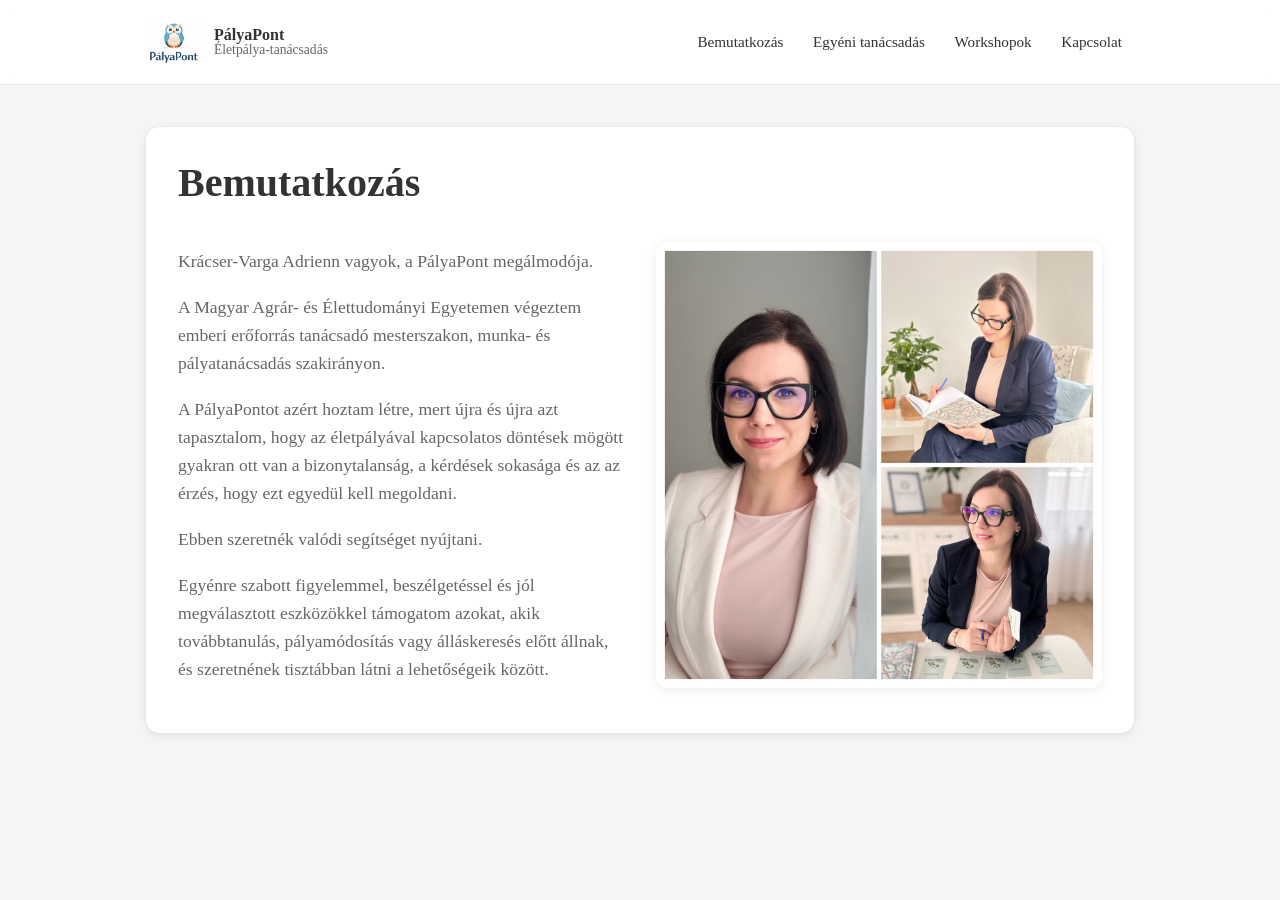
==== bemutatkozas.html @ 53f5417f "Refactor layout and styling for "Bemutatkozás" and "Kapcsolat" pages; enhance flexbox structure and " ====
<!DOCTYPE html>
<html lang="hu">
<head>
    <meta charset="UTF-8">
    <meta name="viewport" content="width=device-width, initial-scale=1.0">
    <title>Bemutatkozás - PályaPont</title>

    <link rel="canonical" href="https://palyapont.hu/bemutatkozas.html">
    <meta name="description" content="Bemutatkozás - Pályaorientációs és karriertanácsadás Aszódon és online.">

    <meta property="og:type" content="website">
    <meta property="og:site_name" content="PályaPont">
    <meta property="og:title" content="Bemutatkozás - PályaPont">
    <meta property="og:description" content="Pályaorientációs és karriertanácsadás Aszódon és online.">
    <meta property="og:url" content="https://palyapont.hu/bemutatkozas.html">
    <meta property="og:image" content="https://palyapont.hu/img/logo.png">

    <meta name="twitter:card" content="summary_large_image">
    <meta name="twitter:title" content="Bemutatkozás - PályaPont">
    <meta name="twitter:description" content="Pályaorientációs és karriertanácsadás Aszódon és online.">
    <meta name="twitter:image" content="https://palyapont.hu/img/logo.png">

    <link rel="stylesheet" href="css/style.css">
    <script src="js/site.js" defer></script>

    <script>
        !function(t,e){var o,n,p,r;e.__SV||(window.posthog=e,e._i=[],e.init=function(i,s,a){function g(t,e){var o=e.split(".");2==o.length&&(t=t[o[0]],e=o[1]),t[e]=function(){t.push([e].concat(Array.prototype.slice.call(arguments,0)))}}(p=t.createElement("script")).type="text/javascript",p.async=!0,p.src=s.api_host.replace(".i.posthog.com","-assets.i.posthog.com")+"/static/array.js",(r=t.getElementsByTagName("script")[0]).parentNode.insertBefore(p,r);var u=e;for(void 0!==a?u=e[a]=[]:a="posthog",u.people=u.people||[],u.toString=function(t){var e="posthog";return"posthog"!==a&&(e+="."+a),t||(e+=" (stub)"),e},u.people.toString=function(){return u.toString(1)+".people (stub)"},o="init capture register register_once register_for_session unregister opt_out_capturing has_opted_out_capturing opt_in_capturing reset isFeatureEnabled getFeatureFlag getFeatureFlagPayload reloadFeatureFlags group identify setPersonProperties setPersonPropertiesForFlags resetPersonPropertiesForFlags setGroupPropertiesForFlags resetGroupPropertiesForFlags resetGroups onFeatureFlags addFeatureFlagsHandler onSessionId getSurveys getActiveMatchingSurveys renderSurvey canRenderSurvey getNextSurveyStep".split(" "),n=0;n<o.length;n++)g(u,o[n]);e._i.push([i,s,a])},e.__SV=1)}(document,window.posthog||[]);
        posthog.init('phc_50DspxjmrB7bFEIfa6IRnMiwQcTKp0vSWF6XQ8vsvF3', {
            api_host: 'https://eu.i.posthog.com',
            defaults: '2026-01-30'
        })
    </script>
</head>
<body>
    <a class="skip-link" href="#tartalom">Ugrás a tartalomra</a>

    <header class="site-header" role="banner">
        <div class="nav-inner">
            <a class="brand" href="index.html" aria-label="PályaPont főoldal">
                <img src="img/ikon.png" alt="PályaPont ikon" class="brand-logo" loading="eager">
                <div class="brand-title">
                    <strong>PályaPont</strong>
                    <span class="brand-sub">Életpálya-tanácsadás</span>
                </div>
            </a>

            <nav id="topnav" class="nav" aria-label="Felső navigáció" data-open="false">
                <a href="index.html">Bemutatkozás</a>
                <a href="tanacsadas.html">Egyéni tanácsadás</a>
                <a href="workshopok.html">Workshopok</a>
                <!-- <a href="blog.html">Blog</a> -->
                <a href="kapcsolat.html">Kapcsolat</a>
            </nav>
        </div>
    </header>

    <main id="tartalom" class="main" role="main">
        <article class="card" aria-label="Bemutatkozás">
            <h1>Bemutatkozás</h1>
            <div class="bemutatkozas-flex">
                <div class="bemutatkozas-szoveg">
                    <p>Krácser-Varga Adrienn vagyok, a PályaPont megálmodója.</p>
                    <p>A Magyar Agrár- és Élettudományi Egyetemen végeztem emberi erőforrás tanácsadó mesterszakon, munka- és pályatanácsadás szakirányon.</p>
                    <p>A PályaPontot azért hoztam létre, mert újra és újra azt tapasztalom, hogy az életpályával kapcsolatos döntések mögött gyakran ott van a bizonytalanság, a kérdések sokasága és az az érzés, hogy ezt egyedül kell megoldani.</p>
                    <p>Ebben szeretnék valódi segítséget nyújtani.</p>
                    <p>Egyénre szabott figyelemmel, beszélgetéssel és jól megválasztott eszközökkel támogatom azokat, akik továbbtanulás, pályamódosítás vagy álláskeresés előtt állnak, és szeretnének tisztábban látni a lehetőségeik között.</p>
                </div>
                <img src="img/intro-kollazs.jpeg" alt="Krácser-Varga Adrienn kollázs" class="bemutatkozas-collage">
            </div>
        </article>
    </main>
</body>
</html>
---- css/style.css ----
*, *::before, *::after {
  box-sizing: border-box;
}

:root {
  --bg: #f5f5f5;
  --surface: #ffffff;
  --text: #333;
  --muted: #666;
  --muted-2: #777;
  --border: #e6e6e6;
  --shadow: 0 2px 10px rgba(0, 0, 0, 0.1);
  --shadow-soft: 0 1px 6px rgba(0, 0, 0, 0.06);
  --brand: #2b6cb0;
  --brand-hover: #1e4e8c;
  --nav-h: 84px;
}

html {
  scroll-behavior: smooth;
}

@media (prefers-reduced-motion: reduce) {
  html {
    scroll-behavior: auto;
  }
  * {
    transition: none !important;
    animation: none !important;
  }
}

body {
  font-family: Cambria, Georgia, "Times New Roman", Times, serif;
  margin: 0;
  color: var(--text);
  background-color: var(--bg);
}

a {
  color: var(--brand);
  text-decoration: underline;
  text-underline-offset: 0.14em;
  text-decoration-color: rgba(43, 108, 176, 0.5);
}

a:visited {
  color: var(--brand);
}

a:hover,

a:focus-visible {
  color: var(--brand-hover);
  text-decoration-color: rgba(30, 78, 140, 0.9);
}

.skip-link {
  position: absolute;
  top: 0.5rem;
  left: 0.5rem;
  padding: 0.6rem 0.8rem;
  background: var(--surface);
  border: 1px solid rgba(0, 0, 0, 0.1);
  border-radius: 10px;
  box-shadow: var(--shadow-soft);
  transform: translateY(-140%);
  transition: transform 140ms ease;
  z-index: 9999;
}

.skip-link:focus {
  transform: translateY(0);
}

.site-header {
  position: sticky;
  top: 0;
  z-index: 1000;
  background: rgba(255, 255, 255, 0.92);
  backdrop-filter: blur(10px);
  border-bottom: 1px solid rgba(0, 0, 0, 0.08);
}

.nav-inner {
  max-width: 1020px;
  margin: 0 auto;
  padding: 0.75rem 1rem;
  display: flex;
  align-items: center;
  justify-content: space-between;
  gap: 1rem;
  min-height: var(--nav-h);
}

.brand {
  display: flex;
  align-items: center;
  gap: 0.75rem;
  text-decoration: none;
  border-radius: 12px;
}

.brand:focus-visible {
  outline: 3px solid rgba(43, 108, 176, 0.55);
  outline-offset: 4px;
}

.brand-logo {
  width: 56px;
  height: 56px;
  border-radius: 12px;
  object-fit: contain;
  background: #fff;
}

.brand-title {
  display: flex;
  flex-direction: column;
  line-height: 1.1;
}
.brand-title strong {
  font-size: 1rem;
  color: var(--text);
}

.brand-title span {
  font-size: 0.85rem;
  color: var(--muted);
}


.nav {
  display: flex;
  gap: 0.35rem;
  align-items: center;
  flex-wrap: wrap;
}

.nav a {
  display: inline-flex;
  align-items: center;
  padding: 0.55rem 0.75rem;
  border-radius: 999px;
  text-decoration: none;
  color: var(--text);
  font-size: 0.95rem;
}

.nav a:hover,
.nav a:focus-visible {
  background: rgba(43, 108, 176, 0.10);
  color: var(--brand-hover);
}

.nav a[aria-current="page"] {
  background: rgba(43, 108, 176, 0.14);
  color: var(--brand-hover);
  font-weight: 700;
}

.main {
  max-width: 1020px;
  margin: 0 auto;
  padding: 1.25rem 1rem 3rem 1rem;
}

.card {
  width: 100%;
  background-color: var(--surface);
  border-radius: 14px;
  box-shadow: var(--shadow);
  padding: 2rem;
  margin: 1.35rem 0;
}

.hero {
  padding: 2.25rem 2rem;
}

.hero-grid {
  display: grid;
  grid-template-columns: 1.15fr 0.85fr;
  gap: 1.25rem;
  align-items: center;
}

.hero-grid--single {
  grid-template-columns: 1fr;
}

.hero-grid--media {
  grid-template-columns: 1.1fr 0.9fr;
  align-items: start;
}

.hero-grid--balanced {
  grid-template-columns: 1fr 1fr;
  align-items: center;
}

.hero-grid--balanced .hero-media {
  display: flex;
  justify-content: center;
}

.hero-grid--balanced .hero-media img {
  max-width: 360px;
}

.hero-media {
  margin: 0;
}

.hero-media img {
  display: block;
  width: 100%;
  height: auto;
  border-radius: 14px;
  border: 1px solid var(--border);
  box-shadow: var(--shadow-soft);
}

.hero-actions {
  display: flex;
  flex-wrap: wrap;
  gap: 0.6rem;
  margin-top: 1.1rem;
}

.btn {
  display: inline-flex;
  align-items: center;
  justify-content: center;
  gap: 0.5rem;
  border-radius: 999px;
  padding: 0.65rem 0.9rem;
  text-decoration: none;
  border: 1px solid rgba(0, 0, 0, 0.12);
  color: var(--text);
  background: #fff;
  font-weight: 700;
}

.btn-primary {
  background: rgba(43, 108, 176, 0.12);
  border-color: rgba(43, 108, 176, 0.22);
  color: var(--brand-hover);
}

.btn:hover,
.btn:focus-visible {
  border-color: rgba(43, 108, 176, 0.45);
}

h1 {
  color: var(--text);
  font-size: 2.5rem;
  margin: 0 0 1rem 0;
}

h2 {
  color: #444;
  font-size: 1.5rem;
  margin-top: 2rem;
  margin-bottom: 1rem;
}

h3 {
  color: var(--text);
  font-size: 1.15rem;
  margin: 0;
}

p {
  color: var(--muted);
  font-size: 1.1rem;
  line-height: 1.6;
  text-align: left;
}

ul {
  color: var(--muted);
  font-size: 1.1rem;
  line-height: 1.8;
  text-align: left;
  list-style-position: inside;
}

ul ul {
  margin-left: 2rem;
  list-style-type: disc;
}

.muted {
  color: var(--muted);
}

.pill-list {
  display: flex;
  flex-wrap: wrap;
  gap: 0.5rem;
  margin: 0.75rem 0 0 0;
  padding: 0;
  list-style: none;
}

.pill {
  display: inline-flex;
  padding: 0.35rem 0.6rem;
  border-radius: 999px;
  background: rgba(0, 0, 0, 0.05);
  color: var(--muted);
  font-size: 0.95rem;
}

.contact {
  margin-top: 1rem;
  padding-top: 0;
  border-top: 0;
  color: var(--muted);
  font-size: 1rem;
  line-height: 1.6;
}

.contact strong {
  color: var(--text);
  display: block;
  margin-bottom: 0.15rem;
}

.contact-title {
  margin: 0;
}

.contact-links {
  margin-top: 0.9rem;
  display: grid;
  gap: 0.25rem;
}

.contact a {
  word-break: break-word;
}

.bemutatkozas-flex {
  display: flex;
  flex-wrap: wrap;
  gap: 2rem;
  align-items: center;
  margin-top: 1.5rem;
}

.bemutatkozas-szoveg {
  flex: 1 1 360px;
  min-width: 280px;
}

.bemutatkozas-collage {
  display: block;
  flex: 1 1 360px;
  min-width: 280px;
  width: 100%;
  max-width: 480px;
  height: auto;
  border-radius: 12px;
  box-shadow: 0 2px 12px rgba(0,0,0,0.08);
  object-fit: cover;
}

.events {
  display: grid;
  grid-template-columns: 1fr;
  gap: 1rem;
  margin-top: 1rem;
}

.event-card {
  border: 1px solid var(--border);
  border-radius: 12px;
  overflow: hidden;
  background: #fff;
  box-shadow: var(--shadow-soft);
}

.event-card {
  border: 1px solid var(--border);
  border-radius: 12px;
  overflow: hidden;
  background: #fff;
  box-shadow: var(--shadow-soft);
  display: flex;
  gap: 1rem;
  align-items: flex-start;
}

.event-image {
  display: block;
  width: min(420px, 40%);
  max-width: 420px;
  height: auto;
  flex: 0 0 auto;
  object-fit: cover;
}

.event-body {
  padding: 1rem;
}

.event-meta {
  margin-top: 0.35rem;
  font-size: 0.95rem;
  color: var(--muted-2);
}

.map {
  margin-top: 1.25rem;
  border: 1px solid var(--border);
  border-radius: 14px;
  overflow: hidden;
  background: #fff;
  box-shadow: var(--shadow-soft);
}

.map iframe {
  display: block;
  width: 100%;
  height: min(420px, 70vh);
  border: 0;
}

.gallery {
  margin-top: 1.25rem;
  display: flex;
  flex-wrap: wrap;
  gap: 0.8rem;
  justify-content: center;
}


.gallery a {
  display: block;
  text-decoration: none;
  color: inherit;
  flex: 1 1 calc(25% - 0.8rem);
  max-width: calc(25% - 0.8rem);
}

.gallery figure {
  margin: 0;
}

.gallery img {
  display: block;
  width: 100%;
  height: 180px;
  object-fit: cover;
  border-radius: 14px;
  border: 1px solid var(--border);
  box-shadow: var(--shadow-soft);
  transition: transform 160ms ease, box-shadow 160ms ease;
}

.gallery a:hover img,
.gallery a:focus-visible img {
  transform: translateY(-1px);
  box-shadow: 0 10px 22px rgba(0, 0, 0, 0.12);
}

@media (max-width: 900px) {
  .hero-grid,
  .hero-grid--media,
  .hero-grid--balanced {
    grid-template-columns: 1fr;
  }

  .bemutatkozas-szoveg,
  .bemutatkozas-collage {
    flex-basis: 100%;
    min-width: 0;
  }

  .gallery a {
    flex: 1 1 calc(50% - 0.8rem);
    max-width: calc(50% - 0.8rem);
  }
  .gallery img {
    height: 200px;
  }
}

@media (max-width: 520px) {
  .gallery a {
    flex: 1 1 100%;
    max-width: 100%;
  }
  .gallery img {
    height: auto;
    aspect-ratio: 4 / 3;
  }
}

body.lightbox-open {
  overflow: hidden;
}

.pp-lightbox {
  position: fixed;
  inset: 0;
  z-index: 2000;
  display: flex;
  align-items: center;
  justify-content: center;
  padding: 1.25rem;
  background: rgba(0, 0, 0, 0.86);
}

.pp-lightbox__content {
  position: relative;
  width: min(1100px, 96vw);
}

.pp-lightbox__close {
  position: absolute;
  top: -0.5rem;
  right: -0.5rem;
  width: 44px;
  height: 44px;
  border-radius: 999px;
  border: 1px solid rgba(255, 255, 255, 0.22);
  background: rgba(20, 20, 20, 0.6);
  color: #fff;
  font-size: 1.9rem;
  line-height: 1;
  cursor: pointer;
}

.pp-lightbox__close:hover,
.pp-lightbox__close:focus-visible {
  background: rgba(20, 20, 20, 0.82);
  outline: 3px solid rgba(255, 255, 255, 0.55);
  outline-offset: 2px;
}

.pp-lightbox__nav {
  position: absolute;
  top: 50%;
  transform: translateY(-50%);
  width: 46px;
  height: 46px;
  border-radius: 999px;
  border: 1px solid rgba(255, 255, 255, 0.22);
  background: rgba(20, 20, 20, 0.6);
  color: #fff;
  display: inline-flex;
  align-items: center;
  justify-content: center;
  font-size: 2rem;
  line-height: 1;
  cursor: pointer;
}

.pp-lightbox__prev {
  left: -0.5rem;
}

.pp-lightbox__next {
  right: -0.5rem;
}

.pp-lightbox__nav:hover,
.pp-lightbox__nav:focus-visible {
  background: rgba(20, 20, 20, 0.82);
  outline: 3px solid rgba(255, 255, 255, 0.55);
  outline-offset: 2px;
}

.pp-lightbox__nav[disabled],
.pp-lightbox__nav[aria-disabled="true"] {
  opacity: 0.35;
  cursor: default;
}

@media (max-width: 600px) {
  .pp-lightbox__prev {
    left: 0.25rem;
  }

  .pp-lightbox__next {
    right: 0.25rem;
  }
}

.pp-lightbox__figure {
  margin: 0;
}

.pp-lightbox__img {
  display: block;
  width: 100%;
  height: auto;
  max-height: 84vh;
  object-fit: contain;
  border-radius: 14px;
  background: rgba(0, 0, 0, 0.25);
  box-shadow: 0 24px 60px rgba(0, 0, 0, 0.45);
}

.pp-lightbox__caption {
  margin-top: 0.75rem;
  color: rgba(255, 255, 255, 0.92);
  text-align: center;
  font-size: 0.95rem;
}

@media (max-width: 900px) {
  .hero-grid {
    grid-template-columns: 1fr;
  }
}

@media (max-width: 820px) {
  .nav-inner {
    flex-wrap: wrap;
  }

  .brand {
    flex: 1 0 100%;
  }

  .nav {
    flex: 1 0 100%;
    justify-content: flex-start;
    gap: 0.25rem;
    padding-bottom: 0.25rem;
  }

  .nav a {
    padding: 0.6rem 0.7rem;
    border-radius: 999px;
  }
}

@media (max-width: 600px) {
  .main {
    padding: 1rem 1rem 2.25rem 1rem;
  }

  .card {
    padding: 1.25rem;
    border-radius: 12px;
    margin: 1rem 0;
  }

  .hero {
    padding: 1.5rem 1.25rem;
  }

  h1 {
    font-size: 2rem;
  }

  h2 {
    font-size: 1.25rem;
    margin-top: 1.5rem;
  }

  h3 {
    font-size: 1.05rem;
  }

  p,
  ul {
    font-size: 1rem;
  }

  ul {
    line-height: 1.7;
  }

  .contact {
    margin-top: 1.5rem;
    padding-top: 1.25rem;
  }
}

@media (max-width: 700px) {
  .event-card {
    flex-direction: column;
    align-items: stretch;
  }

  .event-image {
    width: 100%;
    max-width: none;
    height: auto;
    flex: 0 0 auto;
  }
}
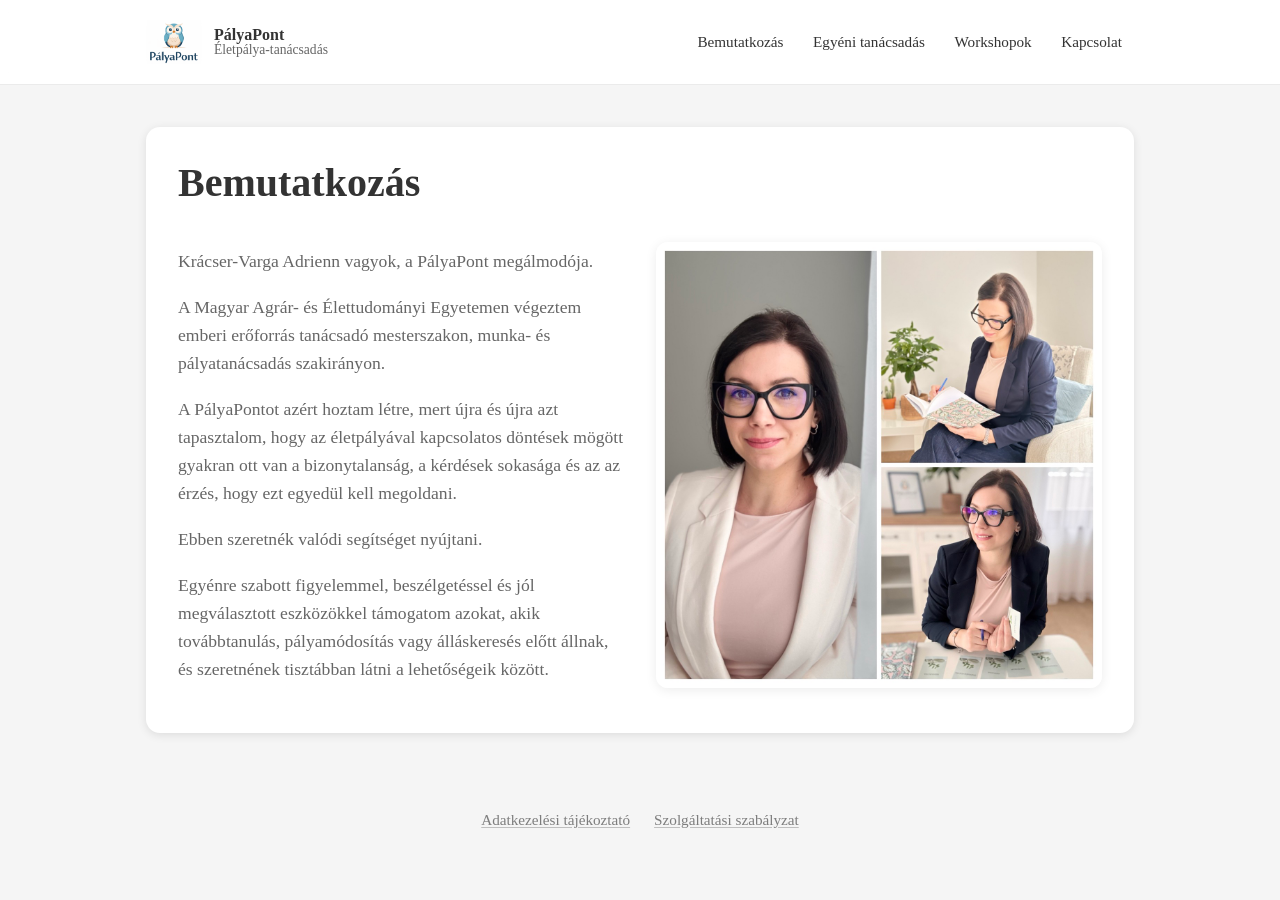
==== commit a554c7e8: "add docs" ====
--- a/bemutatkozas.html
+++ b/bemutatkozas.html
@@ -69,5 +69,12 @@
             </div>
         </article>
     </main>
+
+    <footer class="site-footer" role="contentinfo">
+        <div class="site-footer-inner">
+            <a href="docs/Adatkezelési_tájékoztató_PályaPont.pdf" target="_blank" rel="noopener">Adatkezelési tájékoztató</a>
+            <a href="docs/Szolgáltatási_szabályzat_PályaPont.pdf" target="_blank" rel="noopener">Szolgáltatási szabályzat</a>
+        </div>
+    </footer>
 </body>
 </html>
--- a/css/style.css
+++ b/css/style.css
@@ -343,6 +343,33 @@
   word-break: break-word;
 }
 
+.site-footer {
+  max-width: 1020px;
+  margin: 0 auto 2rem auto;
+  padding: 0 1rem;
+}
+
+.site-footer-inner {
+  display: flex;
+  flex-wrap: wrap;
+  gap: 0.75rem 1.5rem;
+  justify-content: center;
+  padding-top: 0.5rem;
+  color: rgba(51, 51, 51, 0.62);
+  font-size: 0.95rem;
+}
+
+.site-footer-inner a {
+  color: rgba(51, 51, 51, 0.62);
+  text-decoration-color: rgba(51, 51, 51, 0.28);
+}
+
+.site-footer-inner a:hover,
+.site-footer-inner a:focus-visible {
+  color: rgba(30, 78, 140, 0.82);
+  text-decoration-color: rgba(30, 78, 140, 0.45);
+}
+
 .bemutatkozas-flex {
   display: flex;
   flex-wrap: wrap;
@@ -490,6 +517,10 @@
 }
 
 @media (max-width: 520px) {
+  .site-footer-inner {
+    justify-content: flex-start;
+  }
+
   .gallery a {
     flex: 1 1 100%;
     max-width: 100%;
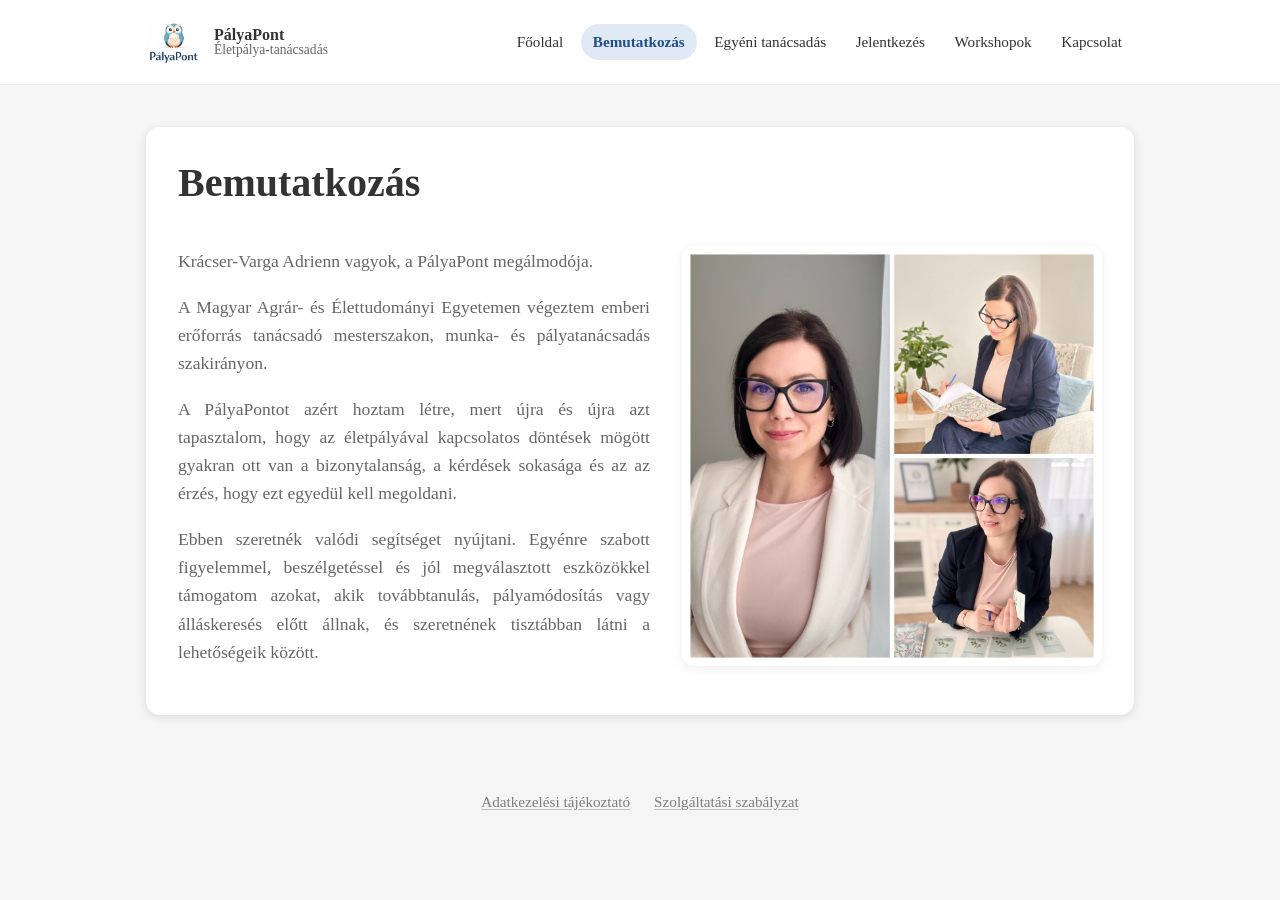
==== commit 63e9f05d: "Refactor code structure for improved readability and maintainability" ====
--- a/bemutatkozas.html
+++ b/bemutatkozas.html
@@ -45,8 +45,10 @@
             </a>
 
             <nav id="topnav" class="nav" aria-label="Felső navigáció" data-open="false">
-                <a href="index.html">Bemutatkozás</a>
+                <a href="index.html">Főoldal</a>
+                <a href="bemutatkozas.html">Bemutatkozás</a>
                 <a href="tanacsadas.html">Egyéni tanácsadás</a>
+                <a href="jelentkezes.html">Jelentkezés</a>
                 <a href="workshopok.html">Workshopok</a>
                 <!-- <a href="blog.html">Blog</a> -->
                 <a href="kapcsolat.html">Kapcsolat</a>
@@ -62,8 +64,7 @@
                     <p>Krácser-Varga Adrienn vagyok, a PályaPont megálmodója.</p>
                     <p>A Magyar Agrár- és Élettudományi Egyetemen végeztem emberi erőforrás tanácsadó mesterszakon, munka- és pályatanácsadás szakirányon.</p>
                     <p>A PályaPontot azért hoztam létre, mert újra és újra azt tapasztalom, hogy az életpályával kapcsolatos döntések mögött gyakran ott van a bizonytalanság, a kérdések sokasága és az az érzés, hogy ezt egyedül kell megoldani.</p>
-                    <p>Ebben szeretnék valódi segítséget nyújtani.</p>
-                    <p>Egyénre szabott figyelemmel, beszélgetéssel és jól megválasztott eszközökkel támogatom azokat, akik továbbtanulás, pályamódosítás vagy álláskeresés előtt állnak, és szeretnének tisztábban látni a lehetőségeik között.</p>
+                    <p>Ebben szeretnék valódi segítséget nyújtani. Egyénre szabott figyelemmel, beszélgetéssel és jól megválasztott eszközökkel támogatom azokat, akik továbbtanulás, pályamódosítás vagy álláskeresés előtt állnak, és szeretnének tisztábban látni a lehetőségeik között.</p>
                 </div>
                 <img src="img/intro-kollazs.jpeg" alt="Krácser-Varga Adrienn kollázs" class="bemutatkozas-collage">
             </div>
--- a/css/style.css
+++ b/css/style.css
@@ -205,7 +205,66 @@
 }
 
 .hero-grid--balanced .hero-media img {
+  max-width: 300px;
+}
+
+.contact-layout {
+  align-items: start;
+}
+
+.intro-logo-layout {
+  align-items: center;
+}
+
+.intro-copy p {
+  text-align: justify;
+}
+
+.intro-copy p:first-child {
+  margin-top: 0;
+}
+
+.intro-copy p:last-child {
+  margin-bottom: 0;
+}
+
+.intro-logo {
+  display: flex;
+  justify-content: center;
+  align-items: center;
+  align-self: center;
+  margin: 0;
+}
+
+.intro-logo img {
+  display: block;
+  width: 100%;
+  max-width: 240px;
+  height: auto;
+  object-fit: contain;
+}
+
+.tanacsadas-flow::after {
+  content: "";
+  display: table;
+  clear: both;
+}
+
+.tanacsadas-figure {
+  float: right;
+  width: 42%;
   max-width: 360px;
+  min-width: 220px;
+  margin: 0.25rem 0 1rem 1.5rem;
+}
+
+.tanacsadas-figure img {
+  display: block;
+  width: 100%;
+  height: auto;
+  border-radius: 14px;
+  border: 1px solid var(--border);
+  box-shadow: var(--shadow-soft);
 }
 
 .hero-media {
@@ -287,6 +346,14 @@
   list-style-position: inside;
 }
 
+ol {
+  color: var(--muted);
+  font-size: 1.1rem;
+  line-height: 1.8;
+  text-align: left;
+  list-style-position: inside;
+}
+
 ul ul {
   margin-left: 2rem;
   list-style-type: disc;
@@ -315,7 +382,7 @@
 }
 
 .contact {
-  margin-top: 1rem;
+  margin-top: 0;
   padding-top: 0;
   border-top: 0;
   color: var(--muted);
@@ -383,12 +450,16 @@
   min-width: 280px;
 }
 
+.bemutatkozas-szoveg p {
+  text-align: justify;
+}
+
 .bemutatkozas-collage {
   display: block;
   flex: 1 1 360px;
   min-width: 280px;
   width: 100%;
-  max-width: 480px;
+  max-width: 420px;
   height: auto;
   border-radius: 12px;
   box-shadow: 0 2px 12px rgba(0,0,0,0.08);
@@ -499,6 +570,13 @@
   .hero-grid--media,
   .hero-grid--balanced {
     grid-template-columns: 1fr;
+  }
+
+  .tanacsadas-figure {
+    float: none;
+    width: 100%;
+    max-width: 420px;
+    margin: 1rem auto 1.25rem auto;
   }
 
   .bemutatkozas-szoveg,
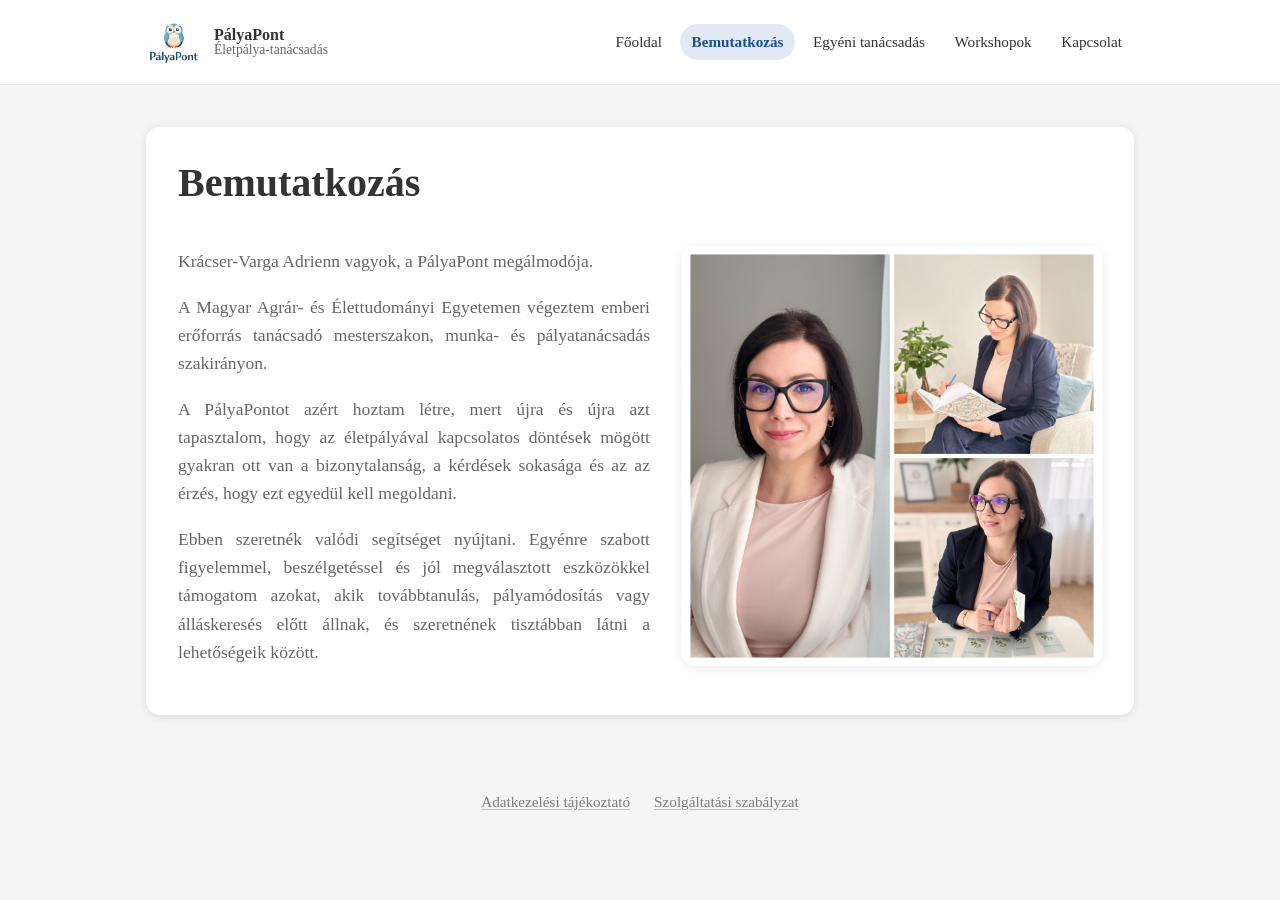
==== commit a8fb6e3c: "Remove "Jelentkezés" link from multiple pages and update "Jelentkezés" page to redirect to "Tanácsad" ====
--- a/bemutatkozas.html
+++ b/bemutatkozas.html
@@ -48,7 +48,6 @@
                 <a href="index.html">Főoldal</a>
                 <a href="bemutatkozas.html">Bemutatkozás</a>
                 <a href="tanacsadas.html">Egyéni tanácsadás</a>
-                <a href="jelentkezes.html">Jelentkezés</a>
                 <a href="workshopok.html">Workshopok</a>
                 <!-- <a href="blog.html">Blog</a> -->
                 <a href="kapcsolat.html">Kapcsolat</a>
--- a/css/style.css
+++ b/css/style.css
@@ -212,8 +212,13 @@
   align-items: start;
 }
 
+.contact-layout .hero-media img {
+  border: 0;
+  box-shadow: none;
+}
+
 .intro-logo-layout {
-  align-items: center;
+  align-items: start;
 }
 
 .intro-copy p {
@@ -232,7 +237,7 @@
   display: flex;
   justify-content: center;
   align-items: center;
-  align-self: center;
+  align-self: start;
   margin: 0;
 }
 
@@ -248,6 +253,34 @@
   content: "";
   display: table;
   clear: both;
+}
+
+.tanacsadas-flow ul {
+  margin-top: 0.05rem;
+  margin-left: 0;
+  padding-left: 1rem;
+}
+
+.section-anchor-link {
+  margin: -0.2rem 0 0.65rem 0;
+}
+
+.section-anchor-link a {
+  display: inline-flex;
+  align-items: center;
+  padding: 0.25rem 0.55rem;
+  border-radius: 999px;
+  border: 1px solid rgba(43, 108, 176, 0.24);
+  background: rgba(43, 108, 176, 0.08);
+  text-decoration: none;
+  font-size: 0.92rem;
+  line-height: 1.2;
+}
+
+.section-anchor-link a:hover,
+.section-anchor-link a:focus-visible {
+  background: rgba(43, 108, 176, 0.14);
+  border-color: rgba(30, 78, 140, 0.4);
 }
 
 .tanacsadas-figure {
@@ -445,6 +478,17 @@
   margin-top: 1.5rem;
 }
 
+.home-intro {
+  margin-top: 1.5rem;
+  align-items: start;
+  margin-bottom: 0;
+  gap: 1.25rem;
+}
+
+.home-intro .bemutatkozas-collage {
+  max-width: 378px;
+}
+
 .bemutatkozas-szoveg {
   flex: 1 1 360px;
   min-width: 280px;
@@ -452,6 +496,48 @@
 
 .bemutatkozas-szoveg p {
   text-align: justify;
+}
+
+.home-intro-copy p {
+  margin: 0;
+}
+
+.home-intro-copy p + p {
+  margin-top: 0.35rem;
+}
+
+.home-intro-copy p:first-of-type + p {
+  margin-top: 1rem;
+}
+
+.home-intro-copy p:last-child {
+  margin-bottom: 0;
+}
+
+.szolgaltatasok-block {
+  margin-top: 1.2rem;
+}
+
+.home-intro-copy .szolgaltatasok-block h2 {
+  margin-top: 0;
+  margin-bottom: 1rem;
+}
+
+.home-intro-copy .szolgaltatasok-block h3 {
+  margin-top: 1.1rem;
+  margin-bottom: 0.55rem;
+}
+
+.home-intro-copy .szolgaltatasok-block p {
+  margin: 0;
+}
+
+.home-intro-copy .szolgaltatasok-block p + p {
+  margin-top: 0.7rem;
+}
+
+.home-intro + p {
+  margin-top: 0.35rem;
 }
 
 .bemutatkozas-collage {
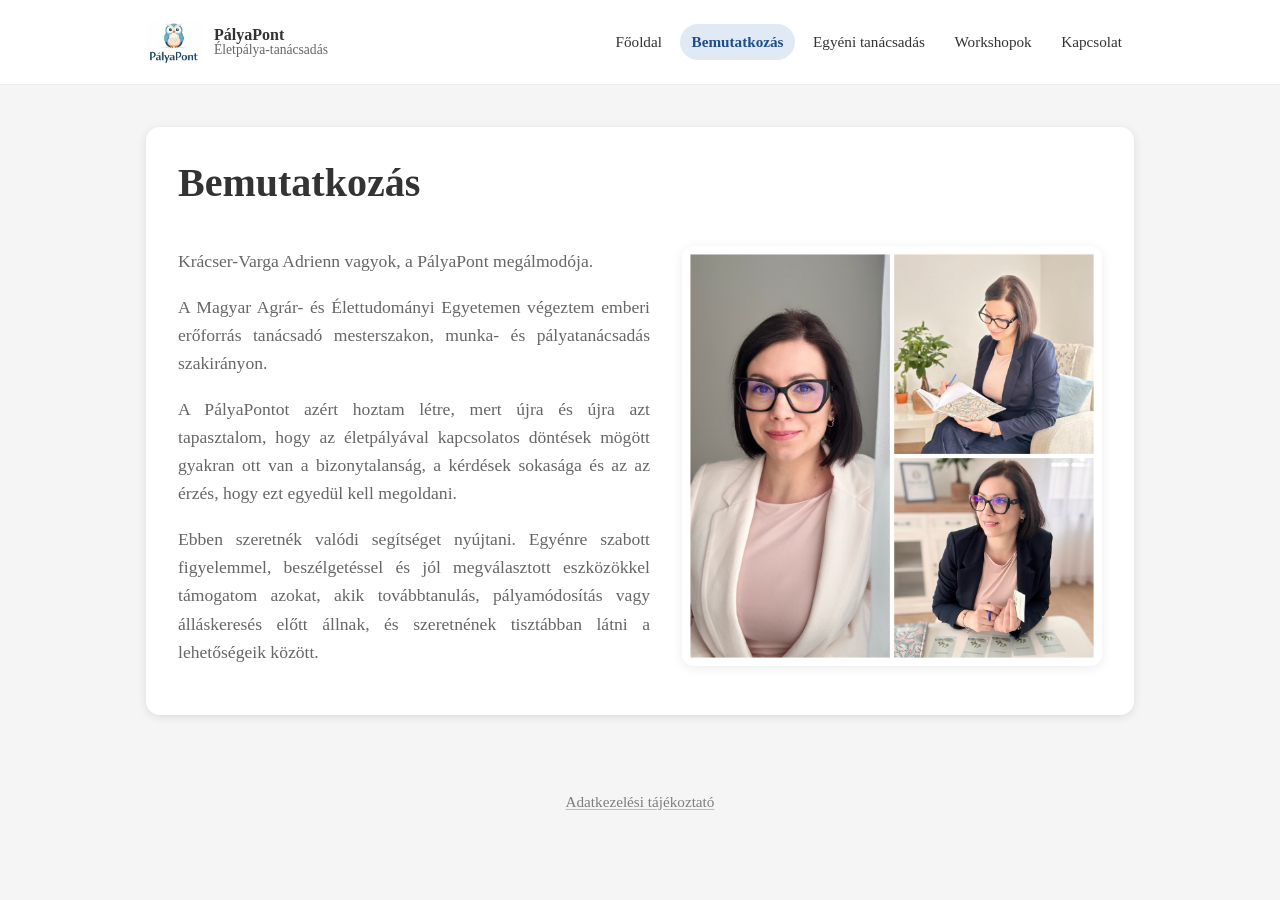
==== commit e39a7299: "Remove service policy link from footer in multiple HTML files Co-authored-by: Copilot <copilot@githu" ====
--- a/bemutatkozas.html
+++ b/bemutatkozas.html
@@ -73,7 +73,6 @@
     <footer class="site-footer" role="contentinfo">
         <div class="site-footer-inner">
             <a href="docs/Adatkezelési_tájékoztató_PályaPont.pdf" target="_blank" rel="noopener">Adatkezelési tájékoztató</a>
-            <a href="docs/Szolgáltatási_szabályzat_PályaPont.pdf" target="_blank" rel="noopener">Szolgáltatási szabályzat</a>
         </div>
     </footer>
 </body>
--- a/css/style.css
+++ b/css/style.css
@@ -486,7 +486,7 @@
 }
 
 .home-intro .bemutatkozas-collage {
-  max-width: 378px;
+  max-width: 340px;
 }
 
 .bemutatkozas-szoveg {
@@ -515,25 +515,41 @@
 }
 
 .szolgaltatasok-block {
-  margin-top: 1.2rem;
-}
-
-.home-intro-copy .szolgaltatasok-block h2 {
+  margin-top: 1.6rem;
+}
+
+.szolgaltatasok-block h2 {
   margin-top: 0;
-  margin-bottom: 1rem;
-}
-
-.home-intro-copy .szolgaltatasok-block h3 {
-  margin-top: 1.1rem;
-  margin-bottom: 0.55rem;
-}
-
-.home-intro-copy .szolgaltatasok-block p {
+  margin-bottom: 1.1rem;
+}
+
+.szolgaltatasok-grid {
+  display: grid;
+  grid-template-columns: 1fr 1fr;
+  gap: 1rem 1.2rem;
+}
+
+.szolgaltatasok-item {
+  display: flex;
+  flex-direction: column;
+  border: 1px solid var(--border);
+  border-radius: 12px;
+  padding: 1rem 1rem 0.9rem 1rem;
+  background: #fff;
+}
+
+.szolgaltatasok-item h3 {
+  margin-top: 0;
+  margin-bottom: 0.6rem;
+}
+
+.szolgaltatasok-item p {
   margin: 0;
 }
 
-.home-intro-copy .szolgaltatasok-block p + p {
-  margin-top: 0.7rem;
+.szolgaltatasok-item p + p {
+  margin-top: auto;
+  padding-top: 0.65rem;
 }
 
 .home-intro + p {
@@ -658,6 +674,10 @@
     grid-template-columns: 1fr;
   }
 
+  .szolgaltatasok-grid {
+    grid-template-columns: 1fr;
+  }
+
   .tanacsadas-figure {
     float: none;
     width: 100%;
@@ -707,12 +727,26 @@
   align-items: center;
   justify-content: center;
   padding: 1.25rem;
-  background: rgba(0, 0, 0, 0.86);
+  background: rgba(245, 244, 236, 0.88);
 }
 
 .pp-lightbox__content {
   position: relative;
   width: min(1100px, 96vw);
+}
+
+.pp-lightbox__content--promo {
+  width: auto;
+  max-width: 92vw;
+}
+
+.pp-lightbox__content--promo .pp-lightbox__figure {
+  display: inline-block;
+}
+
+.pp-lightbox__content--promo .pp-lightbox__img {
+  width: auto;
+  max-width: 92vw;
 }
 
 .pp-lightbox__close {
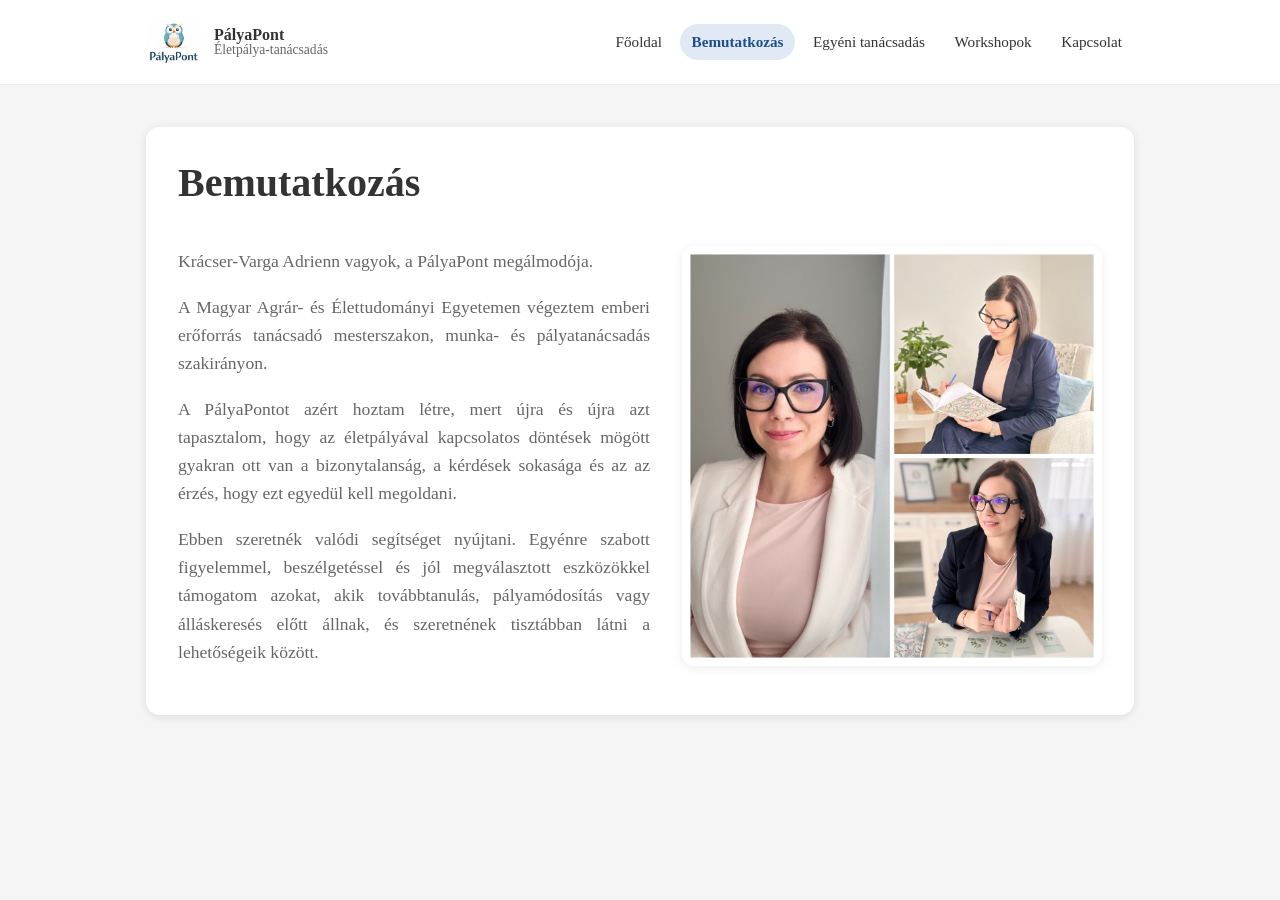
==== commit 612fe49c: "Comment out the data processing information link in multiple HTML files" ====
--- a/bemutatkozas.html
+++ b/bemutatkozas.html
@@ -72,7 +72,7 @@
 
     <footer class="site-footer" role="contentinfo">
         <div class="site-footer-inner">
-            <a href="docs/Adatkezelési_tájékoztató_PályaPont.pdf" target="_blank" rel="noopener">Adatkezelési tájékoztató</a>
+            <!-- <a href="docs/Adatkezelési_tájékoztató_PályaPont.pdf" target="_blank" rel="noopener">Adatkezelési tájékoztató</a> -->
         </div>
     </footer>
 </body>
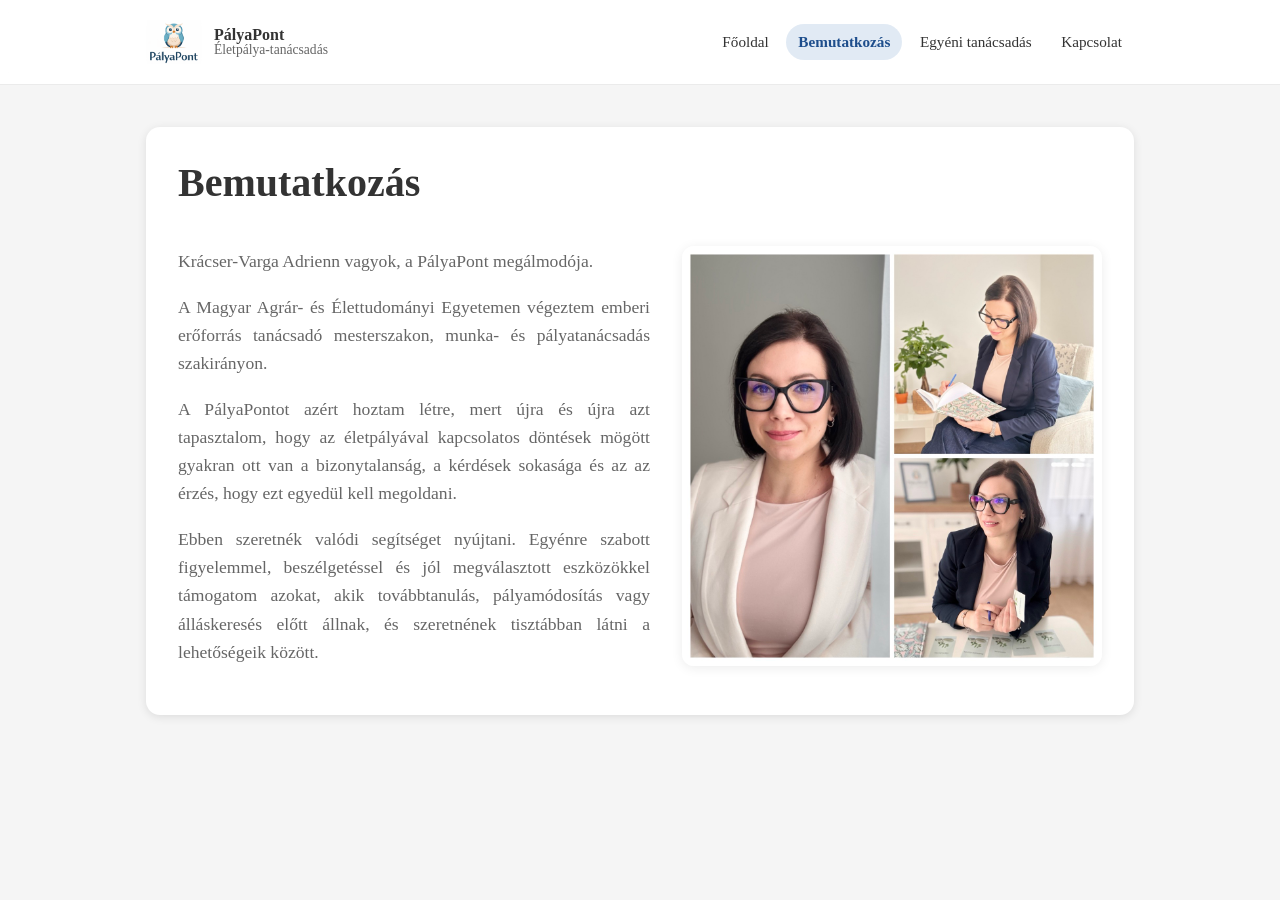
==== commit 81e3c161: "ramp up" ====
--- a/bemutatkozas.html
+++ b/bemutatkozas.html
@@ -48,7 +48,6 @@
                 <a href="index.html">Főoldal</a>
                 <a href="bemutatkozas.html">Bemutatkozás</a>
                 <a href="tanacsadas.html">Egyéni tanácsadás</a>
-                <a href="workshopok.html">Workshopok</a>
                 <!-- <a href="blog.html">Blog</a> -->
                 <a href="kapcsolat.html">Kapcsolat</a>
             </nav>
